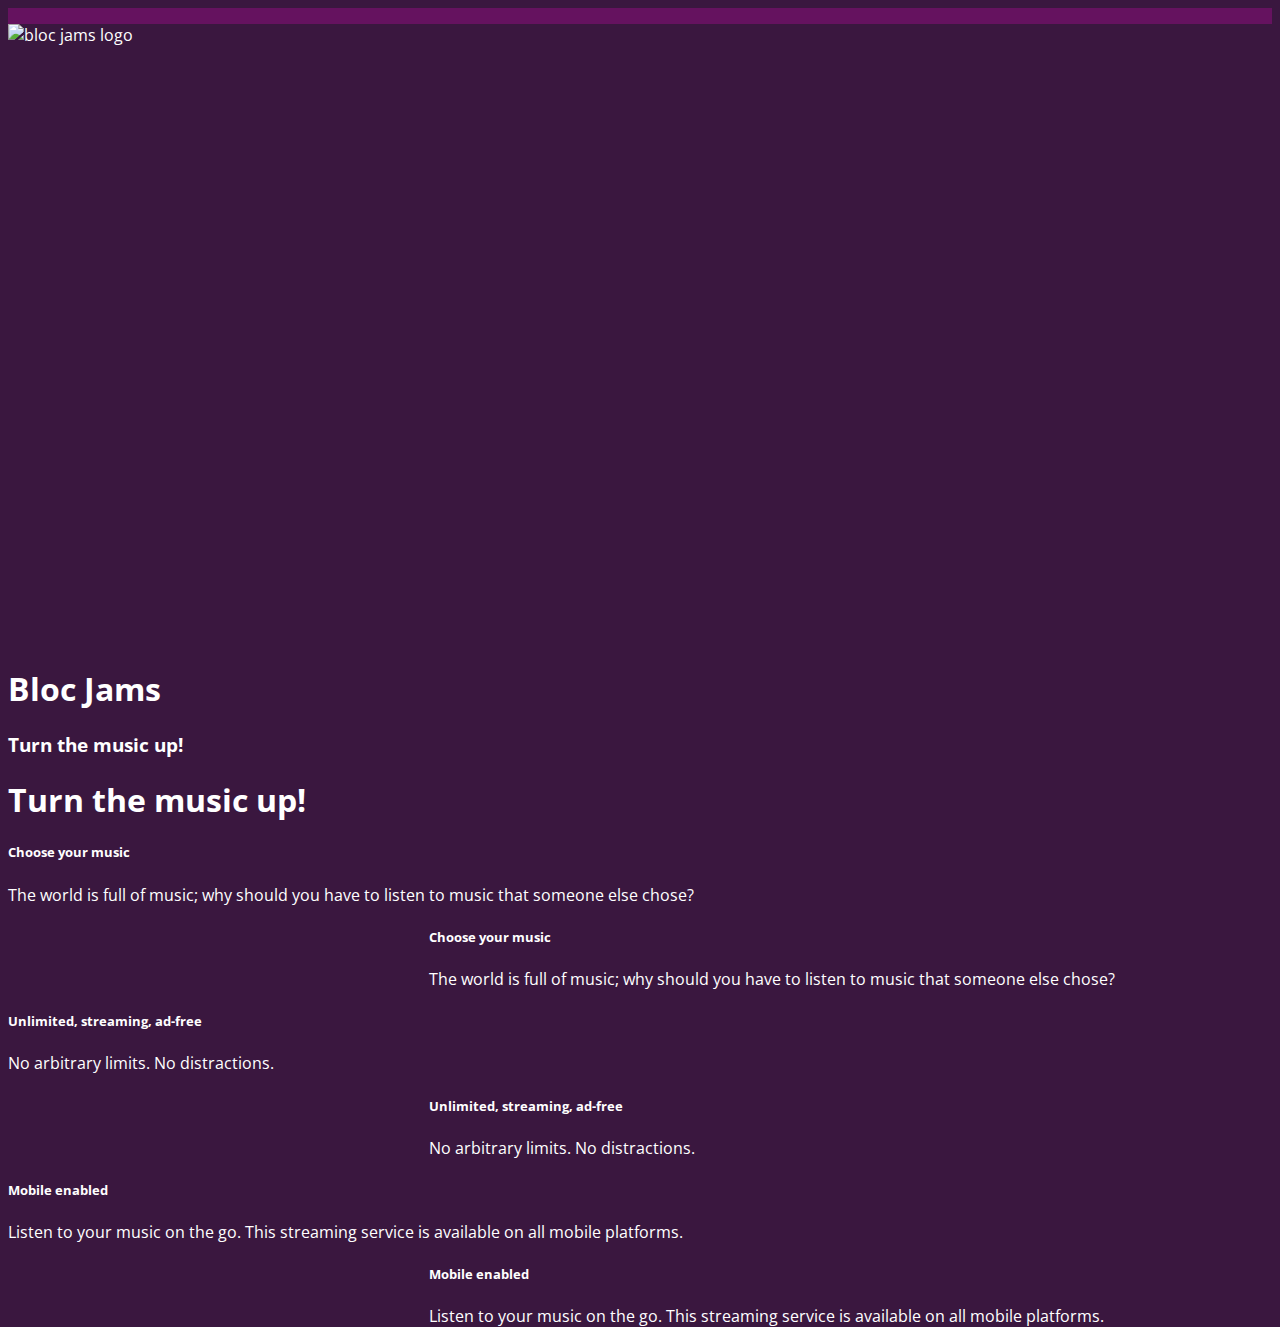
==== index.html @ 19cb9d26 "checkpoint4 completed" ====
<!DOCTYPE html>
<html>
    <head>
        <title>Bloc Jams</title>
        <meta name="viewport" content="width=device-width, initial-scale=1">
        <link rel="stylesheet" type="text/css" href="http://fonts.googleapis.com/css?family=Open+Sans:400,800,600,700,300">
        <link rel="stylesheet" type="text/css" href="http://code.ionicframework.com/ionicons/2.0.1/css/ionicons.min.css">
        <link rel="stylesheet" type="text/css" href="styles/normalize.css">
        <link rel="stylesheet" type="text/css" href="styles/main.css">
        <link rel="stylesheet" type="text/css" href="styles/landing.css">
    </head>
    <body>
      <body class="landing"></body>
        <nav> <!-- navigation bar -->
          <nav class="navbar"></nav> <!-- nav bar -->
           <img src="assets/images/bloc_jams_logo.png" alt="bloc jams logo" class="logo">
         </nav>
        <section> <!-- hero content -->
        <section class="hero-content"></section> <!-- hero content -->
            <h1>Bloc Jams</h1>
            <h3>Turn the music up!</h3>
            <h1 class="hero-title">Turn the music up!</h1>
        </section>
      <section> <!-- selling points -->
              <div>
                    <div>
                         <h5>Choose your music</h5>
                         <p>The world is full of music; why should you have to listen to music that someone else chose?</p>
                       <section class="selling-points container"></section> <!-- selling points -->
                 <div class="point column third"></div>
                         <span class="ion-music-note"></span>
                         <h5 class="point-title">Choose your music</h5>
                         <p class="point-description">The world is full of music; why should you have to listen to music that someone else chose?</p>
                     </div>
                     <div>
                         <h5>Unlimited, streaming, ad-free</h5>
                         <p>No arbitrary limits. No distractions.</p>
                      </div>
                        <div class="point column third"></div>
                     <span class="ion-radio-waves"></span>
                     <h5 class="point-title">Unlimited, streaming, ad-free</h5>
                     <p class="point-description">No arbitrary limits. No distractions.</p>
                     <div>
                         <h5>Mobile enabled</h5>
                         <p>Listen to your music on the go. This streaming service is available on all mobile platforms.</p>
                    </div>
                 <div class="point column third"></div>
                     <span class="ion-iphone"></span>
                     <h5 class="point-title">Mobile enabled</h5>
                     <p class="point-description">Listen to your music on the go. This streaming service is available on all mobile platforms.</p>
                  </div>
                </section>
         </body>
    </html>
---- styles/main.css ----
*, *::before, *::after {
     -moz-box-sizing: border-box;
     -webkit-box-sizing: border-box;
     box-sizing: border-box;
 }
 .container {
     margin: 0 auto;
     max-width: 64rem;
 }
/* Medium and small screens (640px) */
@media (min-width: 640px) {
    html { font-size: 112%; }

    .column {
         float: left;
         padding-left: 1rem;
         padding-right: 1rem;
     }

     .column.full { width: 100%; }
     .column.two-thirds { width: 66.7%; }
     .column.half { width: 50%; }
     .column.third { width: 33.3%; }
     .column.fourth { width: 25%; }
     .column.flow-opposite { float: right; } 

}

/* Large screens (1024px) */
@media (min-width: 1024px) {
    html { font-size: 120%: }
}
html {
    height: 100%; /* makes sure our HTML takes up 100% of the browser window */
    font-size: 100%;
}

body {
    font-family: 'Open Sans'; /* sets our font to the "Open Sans" typeface */
    color: white;             /* sets the text color to white */
    min-height: 100%;         /* says the height of the body must be, at minimum, 100% of the window */
}

.navbar {
    padding: 0.5rem;
    background-color: rgb(101,18,95);
}

.navbar .logo {
    position: relative; /* positioning will be explained in a resource */
    left: 2rem;
}
---- styles/landing.css ----
body.landing {
    background-color: rgb(58,23,63);
}

.hero-content {
    position: relative;
    min-height: 600px;
    background-image: url(../assets/images/bloc_jams_bg.jpg);
    background-repeat: no-repeat;
    background-position: center center;
    background-size: cover;
}

.hero-content .hero-title {
    position: absolute;
    top: 40%;
    -webkit-transform: translateY(-50%);
    -moz-transform: translateY(-50%);
    transform: translateY(-50%);
    width: 100%;
    text-align: center;
    font-size: 4rem;
    font-weight: 300;
    text-transform: uppercase;
    letter-spacing: 0.5rem;
    text-shadow: 1px 1px 0px rgb(58,23,63);
}

.selling-points {
    position: relative;

}

.point {

    position: relative;
    padding: 2rem;

    text-align: center;
}

.point  .point-title {
    font-size: 1.25rem;
}

.ion-music-note,
.ion-radio-waves,
.ion-iphone {
    color: rgb(233,50,117);
    font-size: 5rem;
}
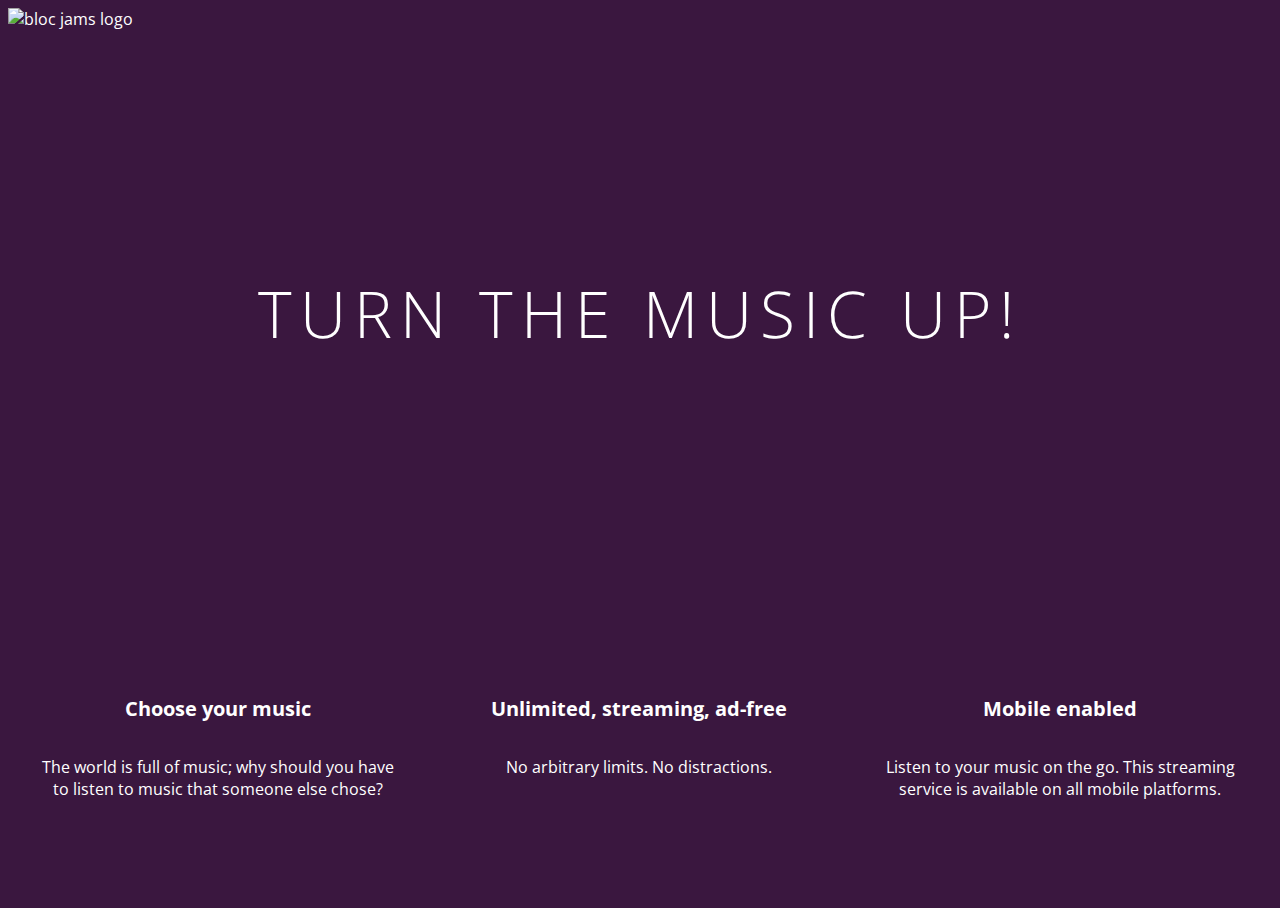
==== commit 5db6cb2f: "assignment4 completed" ====
--- a/index.html
+++ b/index.html
@@ -1,54 +1,38 @@
 <!DOCTYPE html>
-<html>
-    <head>
-        <title>Bloc Jams</title>
-        <meta name="viewport" content="width=device-width, initial-scale=1">
-        <link rel="stylesheet" type="text/css" href="http://fonts.googleapis.com/css?family=Open+Sans:400,800,600,700,300">
-        <link rel="stylesheet" type="text/css" href="http://code.ionicframework.com/ionicons/2.0.1/css/ionicons.min.css">
-        <link rel="stylesheet" type="text/css" href="styles/normalize.css">
-        <link rel="stylesheet" type="text/css" href="styles/main.css">
-        <link rel="stylesheet" type="text/css" href="styles/landing.css">
-    </head>
-    <body>
-      <body class="landing"></body>
-        <nav> <!-- navigation bar -->
-          <nav class="navbar"></nav> <!-- nav bar -->
-           <img src="assets/images/bloc_jams_logo.png" alt="bloc jams logo" class="logo">
+ <html>
+     <head>
+         <title>Bloc Jams</title>
+         <meta name="viewport" content="width=device-width, initial-scale=1">
+         <link rel="stylesheet" type="text/css" href="http://fonts.googleapis.com/css?family=Open+Sans:400,800,600,700,300">
+         <link rel="stylesheet" type="text/css" href="http://code.ionicframework.com/ionicons/2.0.1/css/ionicons.min.css">
+         <link rel="stylesheet" type="text/css" href="styles/normalize.css">
+         <link rel="stylesheet" type="text/css" href="styles/main.css">
+         <link rel="stylesheet" type="text/css" href="styles/landing.css">
+     </head>
+          <body class="landing">
+          <nav class="navbar"> <!-- nav bar -->
+            <img src="assets/images/bloc_jams_logo.png" alt="bloc jams logo" class="logo">
          </nav>
-        <section> <!-- hero content -->
-        <section class="hero-content"></section> <!-- hero content -->
-            <h1>Bloc Jams</h1>
-            <h3>Turn the music up!</h3>
-            <h1 class="hero-title">Turn the music up!</h1>
-        </section>
-      <section> <!-- selling points -->
-              <div>
-                    <div>
-                         <h5>Choose your music</h5>
-                         <p>The world is full of music; why should you have to listen to music that someone else chose?</p>
-                       <section class="selling-points container"></section> <!-- selling points -->
-                 <div class="point column third"></div>
-                         <span class="ion-music-note"></span>
-                         <h5 class="point-title">Choose your music</h5>
-                         <p class="point-description">The world is full of music; why should you have to listen to music that someone else chose?</p>
-                     </div>
-                     <div>
-                         <h5>Unlimited, streaming, ad-free</h5>
-                         <p>No arbitrary limits. No distractions.</p>
-                      </div>
-                        <div class="point column third"></div>
-                     <span class="ion-radio-waves"></span>
-                     <h5 class="point-title">Unlimited, streaming, ad-free</h5>
-                     <p class="point-description">No arbitrary limits. No distractions.</p>
-                     <div>
-                         <h5>Mobile enabled</h5>
-                         <p>Listen to your music on the go. This streaming service is available on all mobile platforms.</p>
-                    </div>
-                 <div class="point column third"></div>
-                     <span class="ion-iphone"></span>
-                     <h5 class="point-title">Mobile enabled</h5>
-                     <p class="point-description">Listen to your music on the go. This streaming service is available on all mobile platforms.</p>
-                  </div>
-                </section>
-         </body>
-    </html>
+            <section class="hero-content"> <!-- hero content -->
+             <h1 class="hero-title">Turn the music up!</h1>
+            </section>
+        <section class="selling-points"> <!-- selling points -->
+              <section class="clearfix">
+               <div class="point column third">
+                   <span class="ion-music-note"></span>
+                   <h5 class="point-title">Choose your music</h5>
+                   <p class="point-description">The world is full of music; why should you have to listen to music that someone else chose?</p>
+             </div>
+             <div class="point column third">
+                   <span class="ion-radio-waves"></span>
+                   <h5 class="point-title">Unlimited, streaming, ad-free</h5>
+                   <p class="point-description">No arbitrary limits. No distractions.</p>
+               </div>
+             <div class="point column third">
+               <span class="ion-iphone"></span>
+               <h5 class="point-title">Mobile enabled</h5>
+               <p class="point-description">Listen to your music on the go. This streaming service is available on all mobile platforms.</p>
+           </div>
+         </section
+     </body>
+ </html>
--- a/styles/main.css
+++ b/styles/main.css
@@ -22,7 +22,7 @@
      .column.half { width: 50%; }
      .column.third { width: 33.3%; }
      .column.fourth { width: 25%; }
-     .column.flow-opposite { float: right; } 
+     .column.flow-opposite { float: right; }
 
 }
 
@@ -31,22 +31,22 @@
     html { font-size: 120%: }
 }
 html {
-    height: 100%; /* makes sure our HTML takes up 100% of the browser window */
-    font-size: 100%;
-}
+     height: 100%; /* makes sure our HTML takes up 100% of the browser window */
+     font-size: 100%;
+ }
 
-body {
-    font-family: 'Open Sans'; /* sets our font to the "Open Sans" typeface */
-    color: white;             /* sets the text color to white */
-    min-height: 100%;         /* says the height of the body must be, at minimum, 100% of the window */
-}
+ body {
+     font-family: 'Open Sans'; /* sets our font to the "Open Sans" typeface */
+     color: white;             /* sets the text color to white */
+     min-height: 100%;         /* says the height of the body must be, at minimum, 100% of the window */
+ }
 
-.navbar {
-    padding: 0.5rem;
-    background-color: rgb(101,18,95);
-}
+ .clearfix::before,
+ .clearfix::after {
+    content: " ";
+    display: table;
+ }
 
-.navbar .logo {
-    position: relative; /* positioning will be explained in a resource */
-    left: 2rem;
-}
+ .clearfix::after {
+    clear: both;
+ }
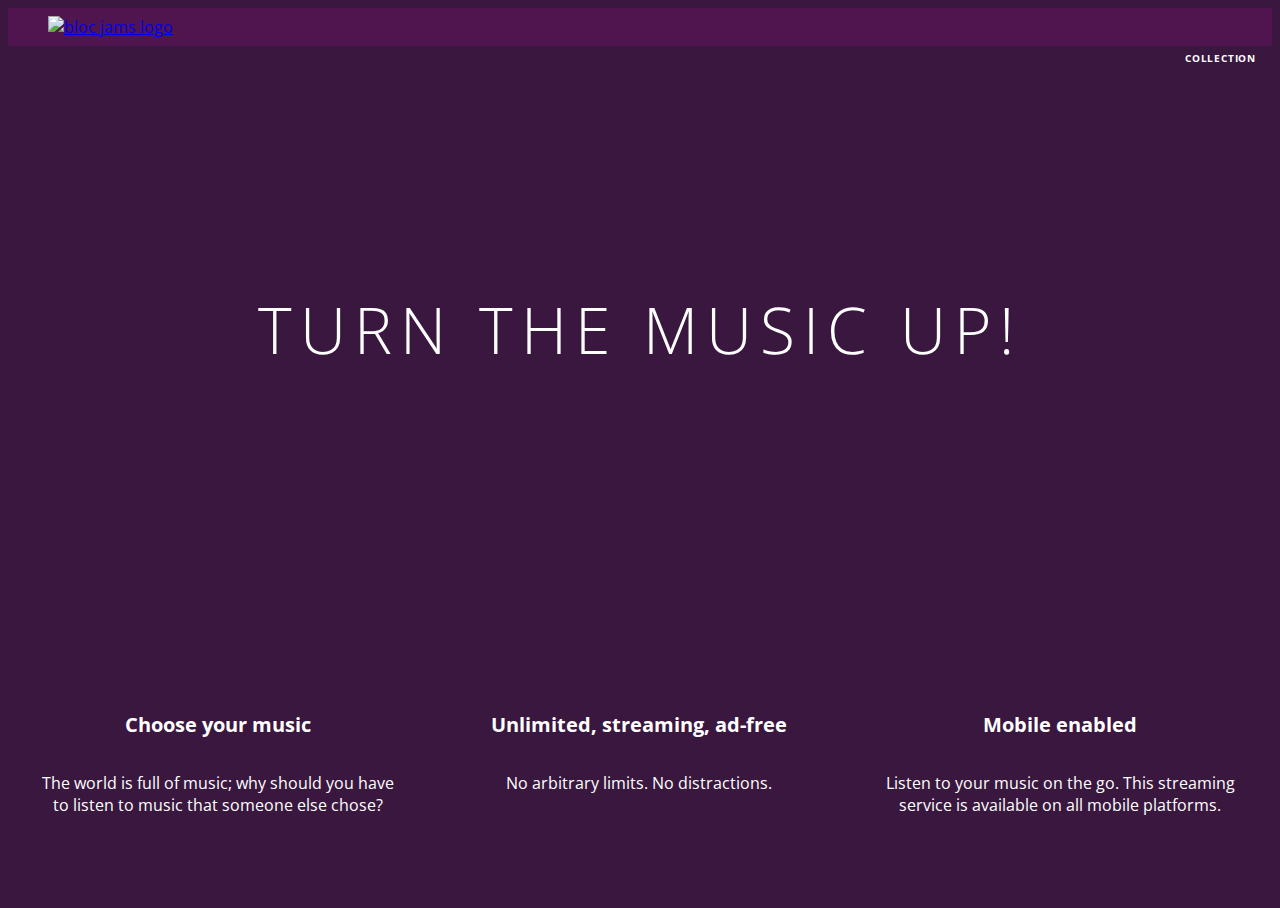
==== commit e9899f20: "checkpoint5 finished" ====
--- a/index.html
+++ b/index.html
@@ -11,7 +11,12 @@
      </head>
           <body class="landing">
           <nav class="navbar"> <!-- nav bar -->
-            <img src="assets/images/bloc_jams_logo.png" alt="bloc jams logo" class="logo">
+            <a href="index.html" class="logo">
+             <img src="assets/images/bloc_jams_logo.png" alt="bloc jams logo">
+         </a>
+         <div class="links-container">
+             <a href="collection.html" class="navbar-link">collection</a>
+         </div>
          </nav>
             <section class="hero-content"> <!-- hero content -->
              <h1 class="hero-title">Turn the music up!</h1>
--- a/styles/main.css
+++ b/styles/main.css
@@ -50,3 +50,51 @@
  .clearfix::after {
     clear: both;
  }
+ .navbar {
+      position: relative;
+      padding: 0.5rem;
+      /* #1 */
+      background-color: rgba(101,18,95,0.5);
+      /* #2 */
+      z-index: 1;
+  }
+
+  .navbar .logo {
+      position: relative;
+      left: 2rem;
+      cursor: pointer;  /* produces the finger-pointer icon when you hover over the logo */
+  }
+
+  .navbar .links-container {
+      display: table;
+      position: absolute;
+      top: 0;
+      right: 0;
+      height: 100px;
+      color: white;
+      /* #3 */
+      text-decoration: none;
+  }
+
+  .links-container .navbar-link {
+      display: table-cell;
+      position: relative;
+      height: 100%;
+      padding-left: 1rem;
+      padding-right: 1rem;
+      /* #4 */
+      vertical-align: middle;
+      color: white;
+      font-size: 0.625rem;
+      letter-spacing: 0.05rem;
+      font-weight: 700;
+      text-transform: uppercase;
+      /* #3 */
+      text-decoration: none;
+      cursor: pointer;
+  }
+
+    /* #5 */
+  .links-container .navbar-link:hover {
+      color: rgb(233,50,117);
+  }
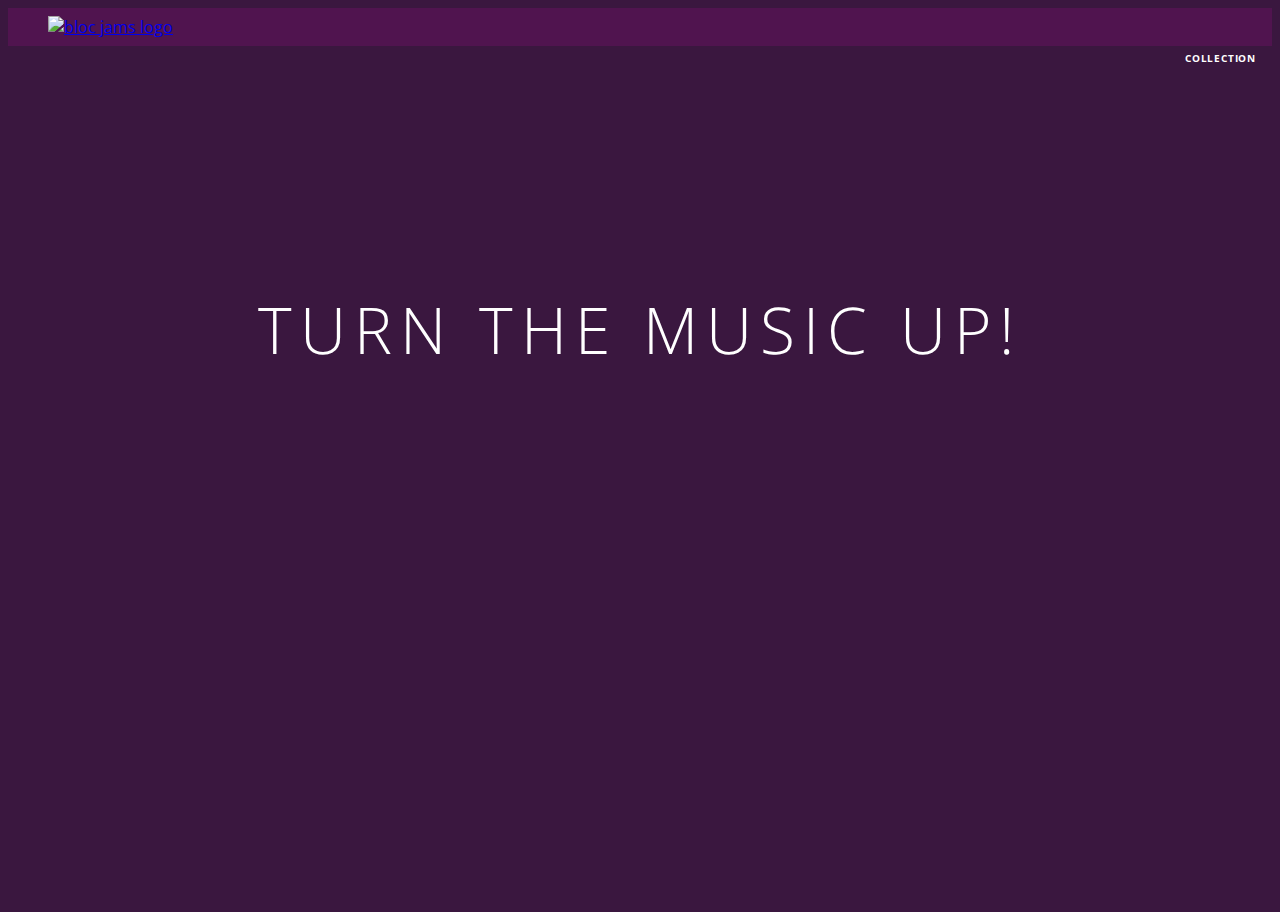
==== commit 2bc359db: "checkpoint8 edit" ====
--- a/index.html
+++ b/index.html
@@ -38,6 +38,7 @@
                <h5 class="point-title">Mobile enabled</h5>
                <p class="point-description">Listen to your music on the go. This streaming service is available on all mobile platforms.</p>
            </div>
-         </section
-     </body>
+        </section>
+          <script src="scripts/landing.js"></script>
+      </body>
  </html>
--- a/styles/main.css
+++ b/styles/main.css
@@ -6,6 +6,10 @@
  .container {
      margin: 0 auto;
      max-width: 64rem;
+ }
+
+ .container.narrow {
+     max-width: 56rem;
  }
 /* Medium and small screens (640px) */
 @media (min-width: 640px) {
@@ -98,3 +102,6 @@
   .links-container .navbar-link:hover {
       color: rgb(233,50,117);
   }
+  .links-container .navbar-link:active {
+     background-color: white;
+  }
--- a/styles/landing.css
+++ b/styles/landing.css
@@ -35,8 +35,17 @@
 
     position: relative;
     padding: 2rem;
-
     text-align: center;
+    opacity: 0;
+     -webkit-transform: scaleX(0.9) translateY(3rem);
+     -moz-transform: scaleX(0.9) translateY(3rem);
+     transform: scaleX(0.9) translateY(3rem);
+     -webkit-transition: all 0.25s ease-in-out;
+     -moz-transition: all 0.25s ease-in-out;
+     transition: all 0.25s ease-in-out;
+     -webkit-transition-delay: 0.2s;
+     -moz-transition-delay: 0.2s;
+     transition-delay: 0.2s;
 }
 
 .point  .point-title {
